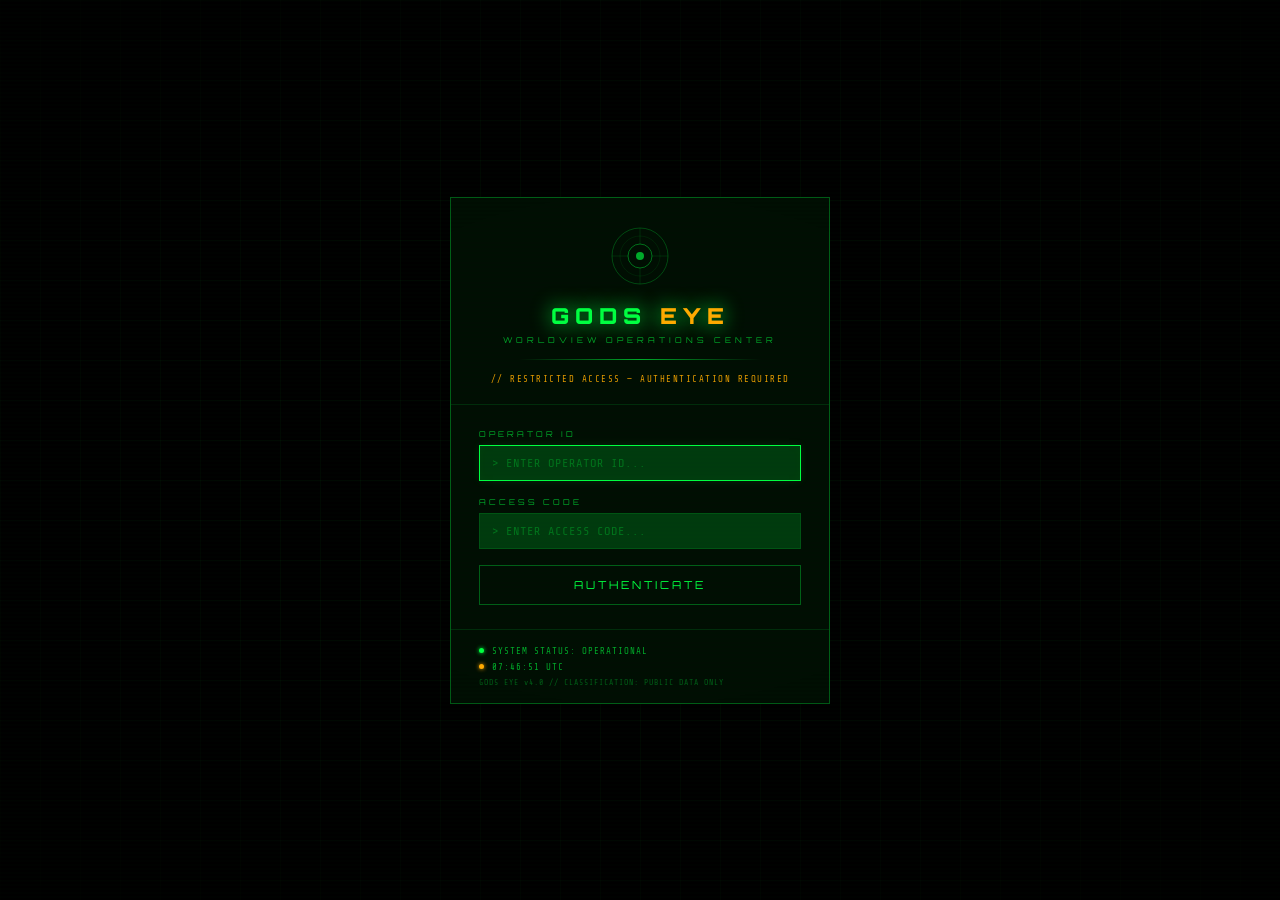
==== index.html @ 65771f05 "Add files via upload" ====
<!DOCTYPE html>
<html lang="en">
<head>
<meta charset="UTF-8">
<meta name="viewport" content="width=device-width, initial-scale=1.0">
<title>GODS EYE // AUTHENTICATION</title>
<link rel="stylesheet" href="css/login.css">
</head>
<body>
<div id="scanline"></div>
<div id="vignette"></div>

<div id="login-container">
  <div id="login-bg-grid"></div>

  <div id="login-box">
    <div id="login-header">
      <div id="login-icon">
        <svg viewBox="0 0 60 60" fill="none" xmlns="http://www.w3.org/2000/svg">
          <circle cx="30" cy="30" r="28" stroke="currentColor" stroke-width="1" opacity="0.3"/>
          <circle cx="30" cy="30" r="20" stroke="currentColor" stroke-width="0.5" opacity="0.2"/>
          <circle cx="30" cy="30" r="12" stroke="currentColor" stroke-width="1" opacity="0.5"/>
          <circle cx="30" cy="30" r="4" fill="currentColor" opacity="0.8"/>
          <line x1="30" y1="2" x2="30" y2="18" stroke="currentColor" stroke-width="0.5" opacity="0.3"/>
          <line x1="30" y1="42" x2="30" y2="58" stroke="currentColor" stroke-width="0.5" opacity="0.3"/>
          <line x1="2" y1="30" x2="18" y2="30" stroke="currentColor" stroke-width="0.5" opacity="0.3"/>
          <line x1="42" y1="30" x2="58" y2="30" stroke="currentColor" stroke-width="0.5" opacity="0.3"/>
        </svg>
      </div>
      <h1>GODS<span> EYE</span></h1>
      <p class="subtitle">WORLDVIEW OPERATIONS CENTER</p>
      <div class="divider"></div>
      <p class="access-label">// RESTRICTED ACCESS — AUTHENTICATION REQUIRED</p>
    </div>

    <div id="login-form">
      <div class="field-group">
        <label for="username">OPERATOR ID</label>
        <input type="text" id="username" autocomplete="username" spellcheck="false"
               placeholder="> ENTER OPERATOR ID..." autofocus>
      </div>
      <div class="field-group">
        <label for="password">ACCESS CODE</label>
        <input type="password" id="password" autocomplete="current-password"
               placeholder="> ENTER ACCESS CODE...">
      </div>
      <div id="error-msg"></div>
      <button id="login-btn" onclick="attemptLogin()">
        <span class="btn-text">AUTHENTICATE</span>
        <span class="btn-loading" style="display:none">VERIFYING...</span>
      </button>
    </div>

    <div id="login-footer">
      <div class="footer-line">
        <span class="dot green"></span>
        <span>SYSTEM STATUS: OPERATIONAL</span>
      </div>
      <div class="footer-line">
        <span class="dot amber"></span>
        <span id="login-utc">--:--:-- UTC</span>
      </div>
      <div class="footer-line dim">
        GODS EYE v4.0 // CLASSIFICATION: PUBLIC DATA ONLY
      </div>
    </div>
  </div>
</div>

<script src="src/config.js"></script>
<script src="src/auth.js"></script>
<script>
// Check if already authenticated
if (Auth.isAuthenticated()) {
  window.location.href = 'app.html';
}

// UTC clock
setInterval(() => {
  const n = new Date();
  const p = x => String(x).padStart(2, '0');
  document.getElementById('login-utc').textContent =
    `${p(n.getUTCHours())}:${p(n.getUTCMinutes())}:${p(n.getUTCSeconds())} UTC`;
}, 1000);

// Login handler
async function attemptLogin() {
  const btn = document.getElementById('login-btn');
  const errEl = document.getElementById('error-msg');
  const username = document.getElementById('username').value;
  const password = document.getElementById('password').value;

  if (!username || !password) {
    errEl.textContent = '⚠ ALL FIELDS REQUIRED';
    errEl.style.display = 'block';
    return;
  }

  btn.querySelector('.btn-text').style.display = 'none';
  btn.querySelector('.btn-loading').style.display = 'inline';
  btn.disabled = true;
  errEl.style.display = 'none';

  // Simulate verification delay for realism
  await new Promise(r => setTimeout(r, 800));

  const result = await Auth.login(username, password);

  if (result.success) {
    errEl.style.display = 'none';
    document.getElementById('login-box').style.borderColor = '#00ff41';
    document.getElementById('login-box').style.boxShadow = '0 0 40px rgba(0,255,65,0.15)';
    btn.querySelector('.btn-loading').textContent = 'ACCESS GRANTED';
    btn.style.borderColor = '#00ff41';
    btn.style.color = '#00ff41';
    await new Promise(r => setTimeout(r, 600));
    window.location.href = 'app.html';
  } else {
    btn.querySelector('.btn-text').style.display = 'inline';
    btn.querySelector('.btn-loading').style.display = 'none';
    btn.querySelector('.btn-loading').textContent = 'VERIFYING...';
    btn.disabled = false;
    errEl.textContent = result.error;
    errEl.style.display = 'block';
    document.getElementById('login-box').style.borderColor = '#ff2020';
    setTimeout(() => {
      document.getElementById('login-box').style.borderColor = '';
    }, 1500);
  }
}

// Enter key handler
document.getElementById('password').addEventListener('keydown', e => {
  if (e.key === 'Enter') attemptLogin();
});
document.getElementById('username').addEventListener('keydown', e => {
  if (e.key === 'Enter') document.getElementById('password').focus();
});
</script>
</body>
</html>
---- css/login.css ----
@import url('https://fonts.googleapis.com/css2?family=Share+Tech+Mono&family=Orbitron:wght@400;700;900&display=swap');

*, *::before, *::after { box-sizing: border-box; margin: 0; padding: 0; }

:root {
  --g: #00ff41; --gd: #00aa2a; --gk: #003a0e;
  --a: #ffaa00; --r: #ff2020;
  --panel: #020f04; --bo: #00ff4120; --bb: #00ff4155;
  --fm: 'Share Tech Mono', monospace; --fd: 'Orbitron', monospace;
}

html, body {
  width: 100%; height: 100%; background: #000; color: var(--g);
  font-family: var(--fm); overflow: hidden;
}

#scanline {
  position: fixed; inset: 0; pointer-events: none; z-index: 100;
  background: repeating-linear-gradient(0deg, transparent, transparent 2px, rgba(0,255,65,.008) 2px, rgba(0,255,65,.008) 4px);
}

#vignette {
  position: fixed; inset: 0; pointer-events: none; z-index: 99;
  background: radial-gradient(ellipse at center, transparent 40%, rgba(0,0,0,.85) 100%);
}

#login-container {
  width: 100%; height: 100%;
  display: flex; align-items: center; justify-content: center;
  position: relative;
}

#login-bg-grid {
  position: fixed; inset: 0;
  background-image:
    linear-gradient(var(--bo) 1px, transparent 1px),
    linear-gradient(90deg, var(--bo) 1px, transparent 1px);
  background-size: 40px 40px;
  opacity: 0.3;
  animation: gridDrift 20s linear infinite;
}
@keyframes gridDrift {
  from { transform: translate(0, 0); }
  to { transform: translate(40px, 40px); }
}

#login-box {
  width: 380px; max-width: 90vw;
  background: rgba(2, 15, 4, 0.95);
  border: 1px solid var(--bb);
  padding: 0;
  position: relative; z-index: 10;
  transition: border-color 0.6s, box-shadow 0.6s;
  animation: fadeIn 0.8s ease-out;
}
@keyframes fadeIn {
  from { opacity: 0; transform: translateY(20px); }
  to { opacity: 1; transform: translateY(0); }
}

#login-header {
  padding: 28px 28px 20px;
  text-align: center;
  border-bottom: 1px solid var(--bo);
}

#login-icon {
  width: 60px; height: 60px; margin: 0 auto 16px;
  color: var(--g); opacity: 0.8;
  animation: iconPulse 3s ease-in-out infinite;
}
@keyframes iconPulse {
  0%, 100% { opacity: 0.6; filter: drop-shadow(0 0 4px var(--gk)); }
  50% { opacity: 1; filter: drop-shadow(0 0 12px var(--g)); }
}

#login-header h1 {
  font-family: var(--fd); font-size: 22px; font-weight: 900;
  letter-spacing: 6px; color: var(--g);
  text-shadow: 0 0 20px var(--g);
  margin-bottom: 6px;
}
#login-header h1 span { color: var(--a); }

.subtitle {
  font-family: var(--fd); font-size: 8px; letter-spacing: 4px;
  color: var(--gd); margin-bottom: 14px;
}

.divider {
  height: 1px; margin: 0 40px;
  background: linear-gradient(90deg, transparent, var(--gd), transparent);
}

.access-label {
  font-size: 9px; letter-spacing: 1.5px; color: var(--a);
  margin-top: 14px; opacity: 0.9;
}

#login-form { padding: 24px 28px; }

.field-group { margin-bottom: 16px; }

.field-group label {
  display: block; font-family: var(--fd); font-size: 8px;
  letter-spacing: 3px; color: var(--gd); margin-bottom: 6px;
}

.field-group input {
  width: 100%; padding: 10px 12px;
  background: var(--gk); border: 1px solid var(--bo);
  color: var(--g); font-family: var(--fm); font-size: 12px;
  letter-spacing: 1px; outline: none;
  transition: all 0.3s;
}
.field-group input::placeholder { color: var(--gd); opacity: 0.5; }
.field-group input:focus {
  border-color: var(--g);
  box-shadow: 0 0 8px rgba(0,255,65,0.1), inset 0 0 8px rgba(0,255,65,0.03);
}

#error-msg {
  display: none; padding: 8px 12px; margin-bottom: 14px;
  background: rgba(255,32,32,0.08); border: 1px solid rgba(255,32,32,0.3);
  color: #ff4444; font-size: 9px; letter-spacing: 1px; text-align: center;
}

#login-btn {
  width: 100%; padding: 12px;
  background: transparent; border: 1px solid var(--bb);
  color: var(--g); font-family: var(--fd); font-size: 11px;
  letter-spacing: 3px; cursor: pointer;
  transition: all 0.3s; position: relative; overflow: hidden;
}
#login-btn:hover:not(:disabled) {
  border-color: var(--g); background: rgba(0,255,65,0.04);
  box-shadow: 0 0 15px rgba(0,255,65,0.1);
  text-shadow: 0 0 8px var(--g);
}
#login-btn:active:not(:disabled) { transform: scale(0.99); }
#login-btn:disabled { opacity: 0.6; cursor: wait; }

#login-footer {
  padding: 16px 28px; border-top: 1px solid var(--bo);
  display: flex; flex-direction: column; gap: 6px;
}

.footer-line {
  display: flex; align-items: center; gap: 8px;
  font-size: 9px; letter-spacing: 1px; color: var(--gd);
}
.footer-line.dim { opacity: 0.5; font-size: 8px; }

.dot {
  width: 5px; height: 5px; border-radius: 50%;
  animation: blink 1.5s infinite;
}
.dot.green { background: var(--g); box-shadow: 0 0 4px var(--g); }
.dot.amber { background: var(--a); box-shadow: 0 0 4px var(--a); }
@keyframes blink { 0%,100% { opacity: 1; } 50% { opacity: 0.3; } }

/* Mobile */
@media (max-width: 480px) {
  #login-box { width: 100%; max-width: 100%; border-left: none; border-right: none; }
  #login-header { padding: 20px 20px 16px; }
  #login-form { padding: 20px; }
}
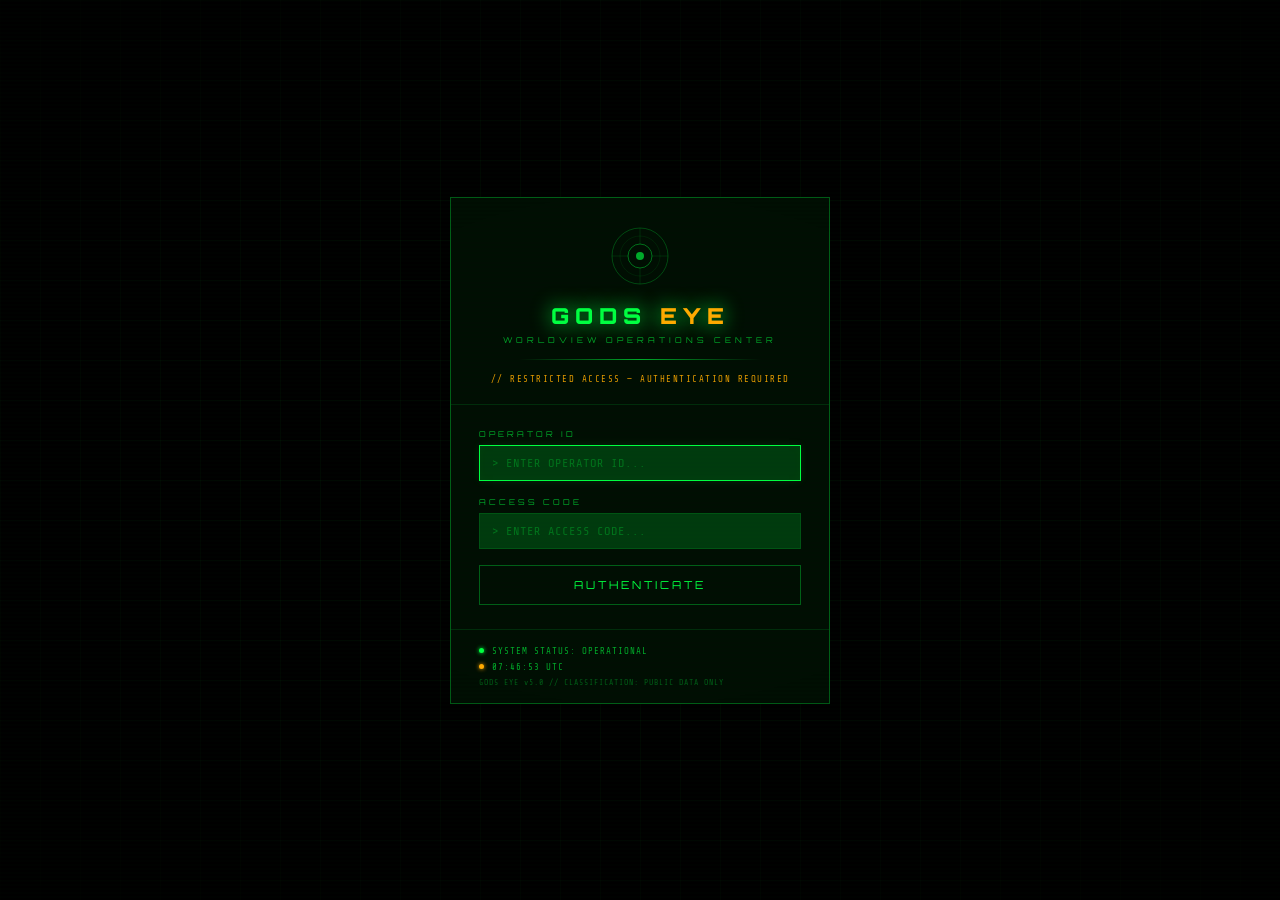
==== commit c3912063: "Add files via upload" ====
--- a/index.html
+++ b/index.html
@@ -61,12 +61,14 @@
         <span id="login-utc">--:--:-- UTC</span>
       </div>
       <div class="footer-line dim">
-        GODS EYE v4.0 // CLASSIFICATION: PUBLIC DATA ONLY
+        GODS EYE v5.0 // CLASSIFICATION: PUBLIC DATA ONLY
       </div>
     </div>
   </div>
 </div>
 
+<!-- LOCAL CONFIG — loaded first, gitignored, holds credential hashes -->
+<script src="src/config.local.js" onerror="window.GODS_EYE_LOCAL={}"></script>
 <script src="src/config.js"></script>
 <script src="src/auth.js"></script>
 <script>
@@ -101,9 +103,7 @@
   btn.disabled = true;
   errEl.style.display = 'none';
 
-  // Simulate verification delay for realism
   await new Promise(r => setTimeout(r, 800));
-
   const result = await Auth.login(username, password);
 
   if (result.success) {
@@ -123,19 +123,12 @@
     errEl.textContent = result.error;
     errEl.style.display = 'block';
     document.getElementById('login-box').style.borderColor = '#ff2020';
-    setTimeout(() => {
-      document.getElementById('login-box').style.borderColor = '';
-    }, 1500);
+    setTimeout(() => { document.getElementById('login-box').style.borderColor = ''; }, 1500);
   }
 }
 
-// Enter key handler
-document.getElementById('password').addEventListener('keydown', e => {
-  if (e.key === 'Enter') attemptLogin();
-});
-document.getElementById('username').addEventListener('keydown', e => {
-  if (e.key === 'Enter') document.getElementById('password').focus();
-});
+document.getElementById('password').addEventListener('keydown', e => { if (e.key === 'Enter') attemptLogin(); });
+document.getElementById('username').addEventListener('keydown', e => { if (e.key === 'Enter') document.getElementById('password').focus(); });
 </script>
 </body>
 </html>
